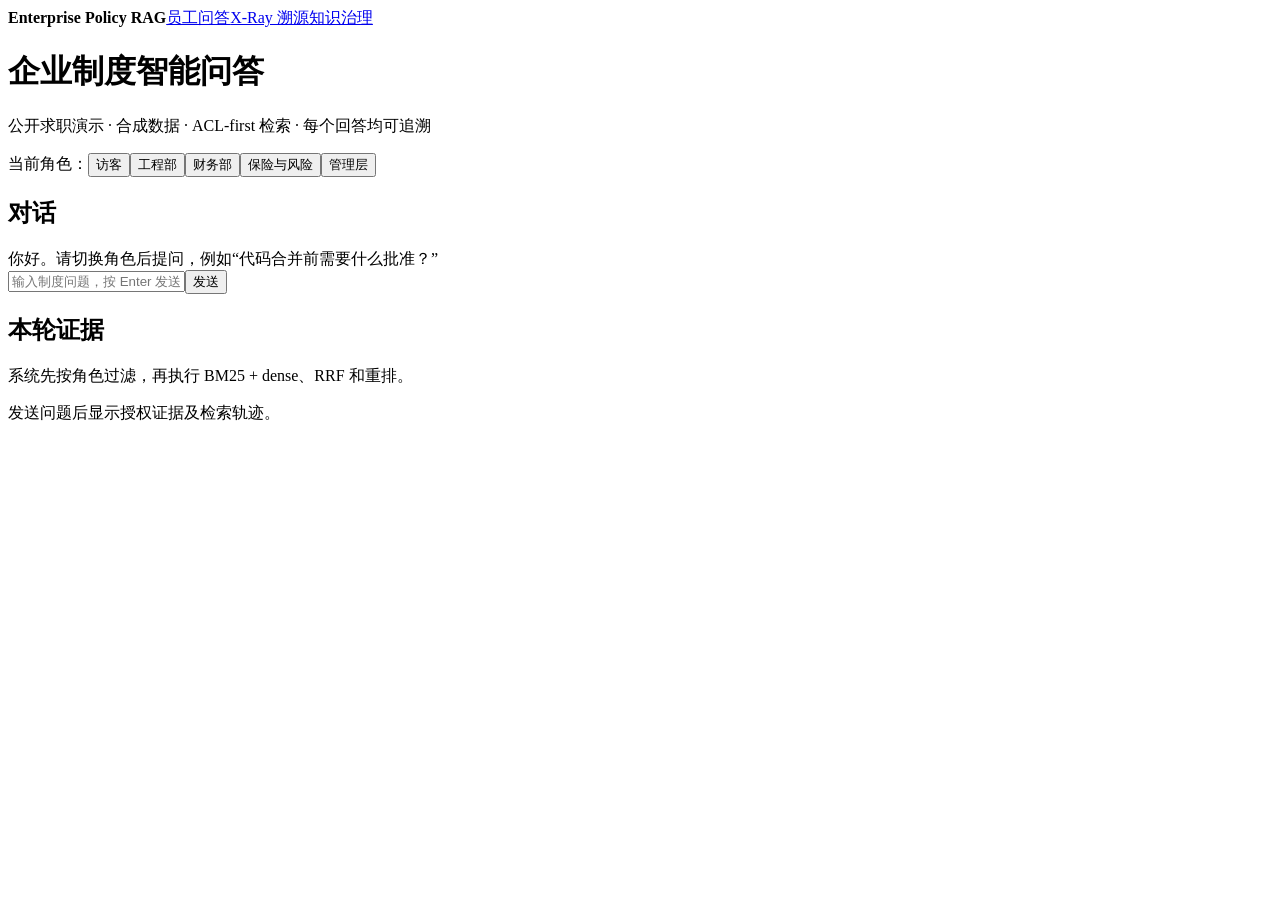
==== app/static/index.html @ c063f44b "feat: harden RAG harness and publish demo" ====
<!doctype html><html lang="zh-CN"><head><meta charset="utf-8"><meta name="viewport" content="width=device-width"><title>企业制度 RAG</title><link rel="stylesheet" href="/static/styles.css"></head><body><nav><b>Enterprise Policy RAG</b><a href="/">员工问答</a><a href="/xray">X-Ray 溯源</a><a href="/admin">知识治理</a></nav><main class="wrap"><h1>企业制度智能问答</h1><p class="muted">公开求职演示 · 合成数据 · ACL-first 检索 · 每个回答均可追溯</p><div class="role"><span class="muted">当前角色：</span><b id="currentRole"></b><button data-role="guest" onclick="selectRole('guest')">访客</button><button data-role="engineering" onclick="selectRole('engineering')">工程部</button><button data-role="finance" onclick="selectRole('finance')">财务部</button><button data-role="insurance" onclick="selectRole('insurance')">保险与风险</button><button data-role="executive" onclick="selectRole('executive')">管理层</button></div><div class="grid"><section class="panel"><h2>对话</h2><div id="chat"><div class="msg assistant">你好。请切换角色后提问，例如“代码合并前需要什么批准？”</div></div><div class="send"><input id="question" placeholder="输入制度问题，按 Enter 发送"><button class="primary" onclick="ask()">发送</button></div></section><aside class="panel"><h2>本轮证据</h2><p class="muted">系统先按角色过滤，再执行 BM25 + dense、RRF 和重排。</p><div id="evidence"><p class="muted">发送问题后显示授权证据及检索轨迹。</p></div></aside></div></main><script src="/static/app.js"></script></body></html>
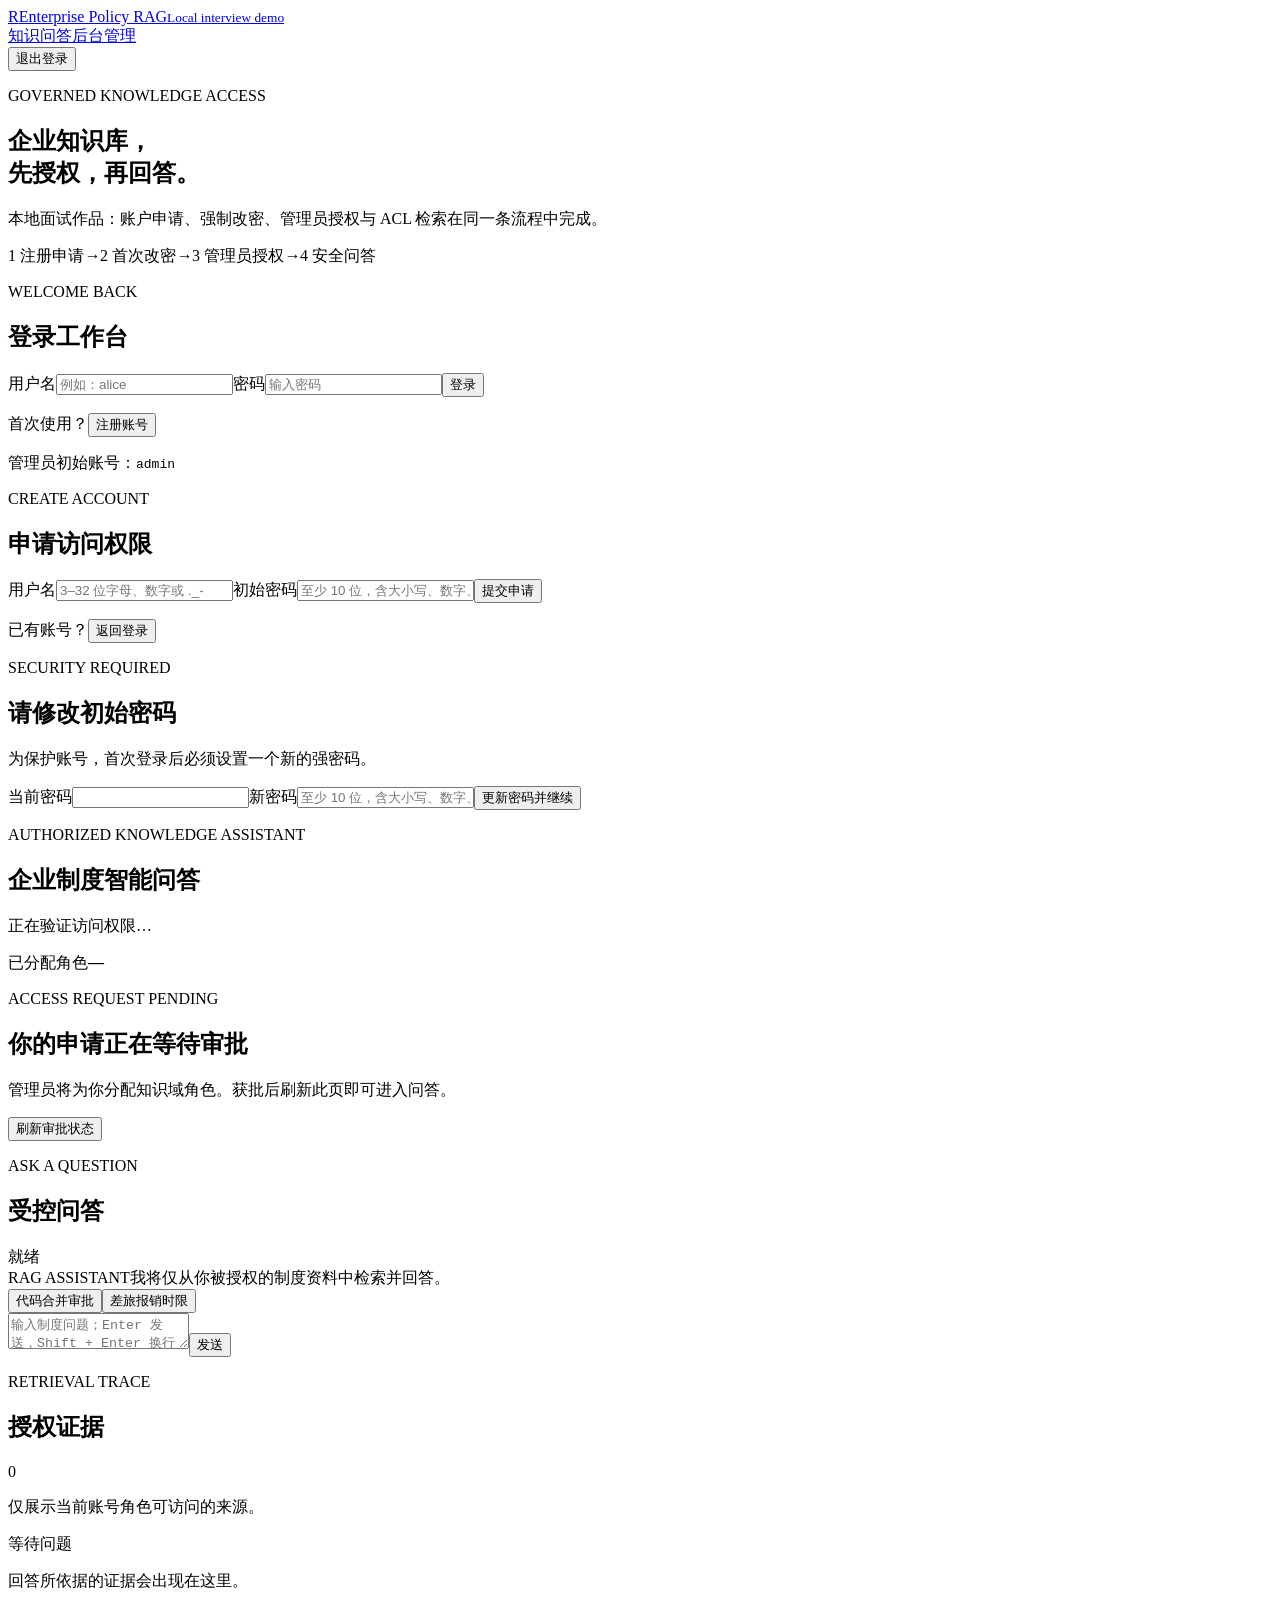
==== commit 9d2d910e: "feat: route web and API RAG through secure harness" ====
--- a/app/static/index.html
+++ b/app/static/index.html
@@ -1 +1,5 @@
-<!doctype html><html lang="zh-CN"><head><meta charset="utf-8"><meta name="viewport" content="width=device-width"><title>企业制度 RAG</title><link rel="stylesheet" href="/static/styles.css"></head><body><nav><b>Enterprise Policy RAG</b><a href="/">员工问答</a><a href="/xray">X-Ray 溯源</a><a href="/admin">知识治理</a></nav><main class="wrap"><h1>企业制度智能问答</h1><p class="muted">公开求职演示 · 合成数据 · ACL-first 检索 · 每个回答均可追溯</p><div class="role"><span class="muted">当前角色：</span><b id="currentRole"></b><button data-role="guest" onclick="selectRole('guest')">访客</button><button data-role="engineering" onclick="selectRole('engineering')">工程部</button><button data-role="finance" onclick="selectRole('finance')">财务部</button><button data-role="insurance" onclick="selectRole('insurance')">保险与风险</button><button data-role="executive" onclick="selectRole('executive')">管理层</button></div><div class="grid"><section class="panel"><h2>对话</h2><div id="chat"><div class="msg assistant">你好。请切换角色后提问，例如“代码合并前需要什么批准？”</div></div><div class="send"><input id="question" placeholder="输入制度问题，按 Enter 发送"><button class="primary" onclick="ask()">发送</button></div></section><aside class="panel"><h2>本轮证据</h2><p class="muted">系统先按角色过滤，再执行 BM25 + dense、RRF 和重排。</p><div id="evidence"><p class="muted">发送问题后显示授权证据及检索轨迹。</p></div></aside></div></main><script src="/static/app.js"></script></body></html>
+<!doctype html><html lang="zh-CN"><head><meta charset="utf-8"><meta name="viewport" content="width=device-width,initial-scale=1"><title>Enterprise Policy RAG</title><link rel="stylesheet" href="/static/styles.css"></head><body>
+<header class="topbar"><a class="brand" href="/"><span class="brand-mark">R</span><span>Enterprise Policy RAG<small>Local interview demo</small></span></a><nav><a class="active" href="/">知识问答</a><a id="adminLink" class="hidden" href="/admin">后台管理</a></nav><button id="logoutButton" class="link-button hidden" onclick="logout()">退出登录</button></header>
+<main class="auth-layout" id="authView"><section class="auth-intro"><p class="eyebrow">GOVERNED KNOWLEDGE ACCESS</p><h1>企业知识库，<br>先授权，再回答。</h1><p>本地面试作品：账户申请、强制改密、管理员授权与 ACL 检索在同一条流程中完成。</p><div class="flow"><span>1 注册申请</span><i>→</i><span>2 首次改密</span><i>→</i><span>3 管理员授权</span><i>→</i><span>4 安全问答</span></div></section><section class="auth-card"><div id="authMessage" class="form-message hidden"></div><div id="loginForm"><p class="section-kicker">WELCOME BACK</p><h2>登录工作台</h2><label>用户名<input id="loginUsername" autocomplete="username" placeholder="例如：alice"></label><label>密码<input id="loginPassword" type="password" autocomplete="current-password" placeholder="输入密码"></label><button class="primary full" onclick="login()">登录</button><p class="form-switch">首次使用？<button onclick="showRegister()">注册账号</button></p><p class="hint">管理员初始账号：<code>admin</code></p></div><div id="registerForm" class="hidden"><p class="section-kicker">CREATE ACCOUNT</p><h2>申请访问权限</h2><label>用户名<input id="registerUsername" autocomplete="username" placeholder="3–32 位字母、数字或 ._- "></label><label>初始密码<input id="registerPassword" type="password" autocomplete="new-password" placeholder="至少 10 位，含大小写、数字、特殊字符"></label><button class="primary full" onclick="register()">提交申请</button><p class="form-switch">已有账号？<button onclick="showLogin()">返回登录</button></p></div></section></main>
+<main class="password-layout hidden" id="passwordView"><section class="auth-card"><p class="section-kicker">SECURITY REQUIRED</p><h1>请修改初始密码</h1><p class="muted">为保护账号，首次登录后必须设置一个新的强密码。</p><div id="passwordMessage" class="form-message hidden"></div><label>当前密码<input id="currentPassword" type="password" autocomplete="current-password"></label><label>新密码<input id="newPassword" type="password" autocomplete="new-password" placeholder="至少 10 位，含大小写、数字、特殊字符"></label><button class="primary full" onclick="changePassword()">更新密码并继续</button></section></main>
+<main class="member-shell hidden" id="memberView"><section class="member-header"><div><p class="eyebrow">AUTHORIZED KNOWLEDGE ASSISTANT</p><h1>企业制度智能问答</h1><p id="memberSubtitle">正在验证访问权限…</p></div><div class="identity-card"><span>已分配角色</span><strong id="memberRole">—</strong><small id="memberName"></small></div></section><section class="waiting-card hidden" id="waitingCard"><p class="section-kicker">ACCESS REQUEST PENDING</p><h2>你的申请正在等待审批</h2><p>管理员将为你分配知识域角色。获批后刷新此页即可进入问答。</p><button class="secondary" onclick="loadSession()">刷新审批状态</button></section><section class="workspace hidden" id="chatWorkspace"><article class="chat-panel panel"><div class="panel-head"><div><p class="section-kicker">ASK A QUESTION</p><h2>受控问答</h2></div><span id="requestStatus" class="status-pill"><i></i>就绪</span></div><div id="chat" class="chat-log" aria-live="polite"><div class="msg assistant"><span class="message-label">RAG ASSISTANT</span>我将仅从你被授权的制度资料中检索并回答。</div></div><div class="prompt-row"><button onclick="usePrompt('代码合并前需要什么批准？')">代码合并审批</button><button onclick="usePrompt('差旅费用多久内提交报销？')">差旅报销时限</button></div><div class="composer"><textarea id="question" rows="2" maxlength="800" placeholder="输入制度问题；Enter 发送，Shift + Enter 换行"></textarea><button class="primary send-button" id="sendButton" onclick="ask()">发送</button></div></article><aside class="evidence-panel panel"><div class="panel-head"><div><p class="section-kicker">RETRIEVAL TRACE</p><h2>授权证据</h2></div><span class="count-badge" id="evidenceCount">0</span></div><p class="panel-note">仅展示当前账号角色可访问的来源。</p><div id="evidence" class="evidence-list"><div class="evidence-empty"><p>等待问题</p><span>回答所依据的证据会出现在这里。</span></div></div></aside></section></main><script src="/static/app.js"></script></body></html>
